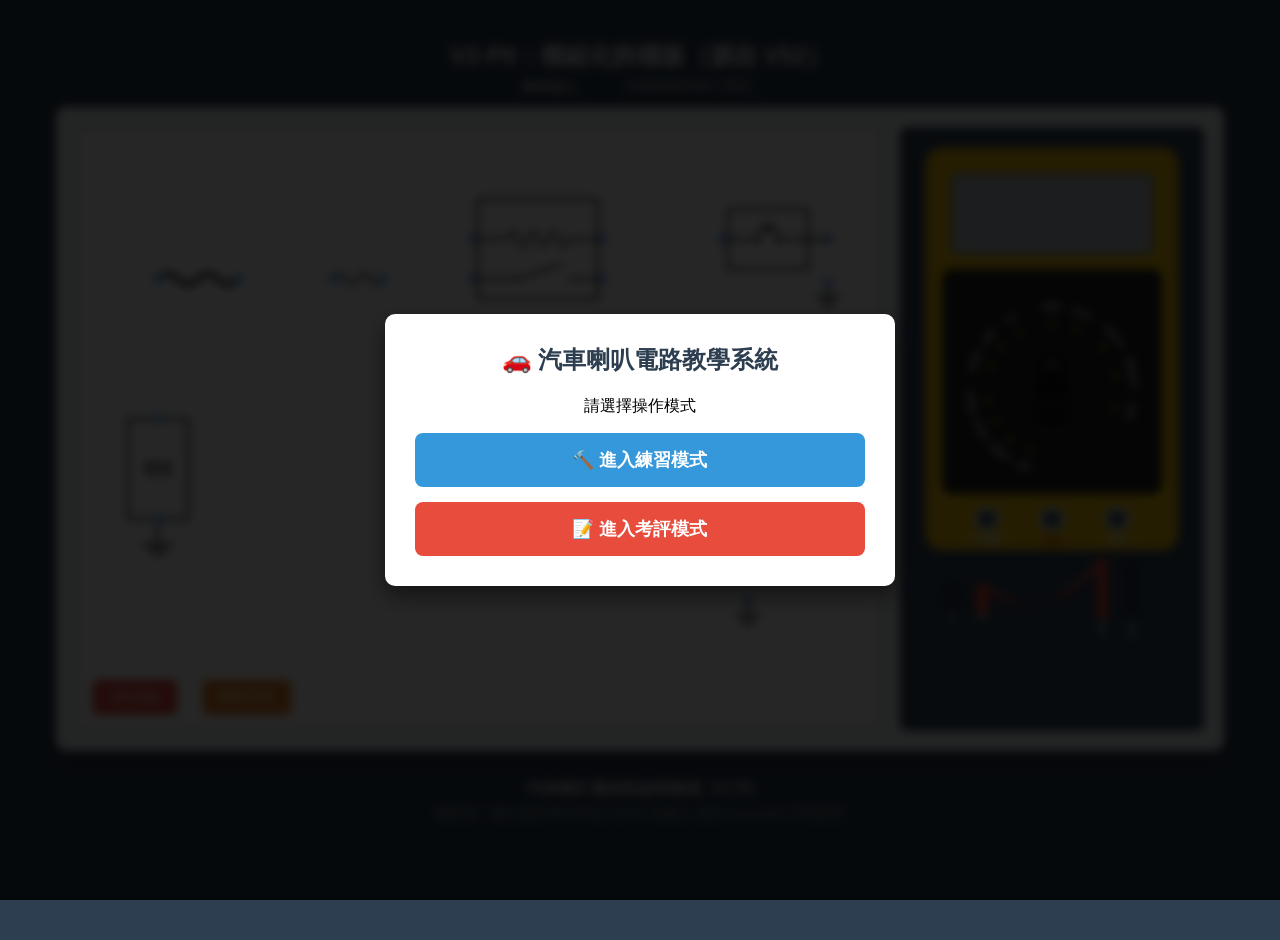
==== units/horn/index.html @ 27969356 "Portal首頁+喇叭單元搬遷+起動配線區重繪 - Root index.html 改為單元入口首頁（喇叭/起動/充電/燈光卡片+教師/驗證連結） - 喇叭學生端搬到 units/horn/（與 un" ====
<!DOCTYPE html>
<html lang="zh-TW">
<head>
    <meta charset="UTF-8">
    <meta name="viewport" content="width=device-width, initial-scale=1">
    <title>汽車喇叭電路配線模擬器_V1版</title>
    <link rel="stylesheet" href="../../css/style.css">
</head>
<body>

    <div id="loginModal" class="modal-overlay">
        <div class="modal-box">
            <h2>🚗 汽車喇叭電路教學系統</h2>
            <div id="stepSelectMode">
                <p>請選擇操作模式</p>
                <div class="mode-selection-btns">
                    <button class="btn-mode btn-practice" onclick="choosePracticeMode()">🔨 進入練習模式</button>
                    <button class="btn-mode btn-exam" onclick="chooseExamMode()">📝 進入考評模式</button>
                </div>
            </div>
            <div id="stepLogin" class="hidden">
                <p>請輸入考生資料</p>
                <form id="loginForm">
                    <div class="form-group"><label>班級</label><input type="text" id="inputClass" required></div>
                    <div class="form-group"><label>姓名</label><input type="text" id="inputName" required></div>
                    <div class="form-group"><label>座號</label><input type="number" id="inputSeat" required></div>
                    <div class="form-group">
                        <label>試卷別</label>
                        <select id="inputPaper">
                            <option value="A">A 卷</option>
                            <option value="B">B 卷</option>
                            <option value="C">C 卷</option>
                            <option value="D">D 卷</option>
                            <option value="E">E 卷</option>
                        </select>
                    </div>
                    <div class="form-group">
                        <label>難度</label>
                        <select id="inputLevel">
                            <option value="basic">基礎（單一故障・有提示）</option>
                            <option value="standard">標準（單一故障）</option>
                            <option value="challenge">挑戰（複合故障・分段維修）</option>
                        </select>
                    </div>
                    <button type="submit" class="btn-primary">開始考評</button>
                    <button type="button" class="btn-back" onclick="backToModeSelect()">返回上一頁</button>
                </form>
            </div>
        </div>
    </div>

    <div id="quizModal" class="modal-overlay hidden">
        <div class="modal-box">
            <h2>📝 提交診斷報告</h2>
            <p id="quizHint">請根據檢測結果，選擇電路的故障原因：</p>
            <div class="radio-group" id="quizSingle">
                <div class="radio-item"><label><input type="radio" name="diagnosis" value="normal"> 電路功能正常</label></div>
                <div class="radio-item"><label><input type="radio" name="diagnosis" value="fuse_link_open"> 易熔絲斷路</label></div>
                <div class="radio-item"><label><input type="radio" name="diagnosis" value="fuse_open"> 保險絲斷路</label></div>
                <div class="radio-item"><label><input type="radio" name="diagnosis" value="relay_coil_open"> 繼電器線圈斷路 (85-86)</label></div>
                <div class="radio-item"><label><input type="radio" name="diagnosis" value="relay_switch_fail"> 繼電器開關接點故障 (30-87)</label></div>
                <div class="radio-item"><label><input type="radio" name="diagnosis" value="btn_open"> 按鈕開關內部斷路</label></div>
                <div class="radio-item"><label><input type="radio" name="diagnosis" value="horn1_open"> 上喇叭內部線圈斷路</label></div>
                <div class="radio-item"><label><input type="radio" name="diagnosis" value="horn2_open"> 下喇叭內部線圈斷路</label></div>
            </div>
            <div id="quizMulti" class="hidden">
                <p><strong>本題為複合故障</strong>：已維修階段由系統自動帶入，請勾選<strong>所有</strong>找出的故障（含已修復）：</p>
                <div class="radio-group" id="quizMultiFaults"></div>
                <p><strong>關鍵量測證據</strong>（至少勾選 2 個支持你診斷的量測點）：</p>
                <div class="radio-group" id="quizEvidence"></div>
            </div>
            <button id="confirmSubmitBtn" class="btn-primary">確認送出</button>
            <button id="cancelSubmitBtn" style="margin-top:10px; background:#95a5a6; border:none; padding:8px; width:100%; border-radius:5px; cursor:pointer; color:white;">取消</button>
        </div>
    </div>

    <div id="repairModal" class="modal-overlay hidden">
        <div class="modal-box">
            <h2>🔧 申請維修</h2>
            <div id="repairStages" style="text-align:left; background:#ecf0f1; padding:10px; border-radius:5px; margin-bottom:12px;"></div>
            <p>選擇更換的零件（選錯會記試誤一次）：</p>
            <div class="radio-group" id="repairList"></div>
            <p id="repairMsg" style="min-height:24px; font-weight:bold;"></p>
            <button id="cancelRepairBtn" style="margin-top:6px; background:#95a5a6; border:none; padding:8px; width:100%; border-radius:5px; cursor:pointer; color:white;">關閉</button>
        </div>
    </div>

    <div id="resultModal" class="modal-overlay hidden">
        <div class="modal-box">
            <h2 id="resultTitle">診斷結果</h2>
            <p id="resultText"></p>
            <div id="resultDetails" style="text-align:left; background:#ecf0f1; padding:10px; border-radius:5px; margin-bottom:20px;"></div>
            <div class="result-actions">
                <button onclick="uploadToGoogle()" class="btn-upload">☁️ 上傳成績</button>
                <button onclick="downloadCSV()" class="btn-download">💾 下載 CSV</button>
                <button onclick="location.reload()" class="btn-restart">🔄 重新開始</button>
            </div>
        </div>
    </div>

    <h2>V2-P0：模組化拆檔版（源自 V52）</h2>
    <div class="status-bar">
        <span id="modeDisplay" class="mode-indicator">等待登入</span>
        <span id="studentDisplay"></span>
        <span id="statusMsg">請連接線路進行測試。</span>
    </div>

    <div class="main-layout">
        <div class="circuit-area">
            <svg id="circuitSvg" width="800" height="500" viewBox="0 0 800 500">
                <g id="wire-layer"></g>
                <defs>
                    <g id="std-ground"><line x1="0" y1="0" x2="0" y2="20" stroke="black" stroke-width="2"/><line x1="-15" y1="20" x2="15" y2="20" style="stroke:#000;stroke-width:2;stroke-linecap:round;"/><line x1="-10" y1="25" x2="10" y2="25" style="stroke:#000;stroke-width:2;stroke-linecap:round;"/><line x1="-5" y1="30" x2="5" y2="30" style="stroke:#000;stroke-width:2;stroke-linecap:round;"/></g>
                    <g id="wifi-icon-template"><path class="wifi-arc arc1" d="M 0 -12 Q 16 0 0 12" stroke-width="4"/><path class="wifi-arc arc2" d="M 10 -24 Q 36 0 10 24" stroke-width="4"/><path class="wifi-arc arc3" d="M 20 -36 Q 56 0 20 36" stroke-width="4"/></g>
                </defs>
                <g id="battery" transform="translate(50, 290)"><rect width="60" height="100" class="component-body"/><text x="30" y="50" class="text-label" dominant-baseline="middle" text-anchor="middle" dy="1">電瓶</text><circle cx="30" cy="0" r="4" class="conn-point" data-id="bat_pos"/><circle cx="30" cy="100" r="4" class="conn-point" data-id="bat_neg"/><use href="#std-ground" x="30" y="105"/></g>
                
                <g id="fusible_link" transform="translate(80, 140)"><path id="path_fusible_link" d="M0,10 Q10,0 20,10 T40,10 T60,10 T80,10" class="fusible-link-wire"/><circle cx="0" cy="10" r="4" class="conn-point" data-id="fuse_link_in"/><circle cx="80" cy="10" r="4" class="conn-point" data-id="fuse_link_out"/></g>
                <g id="fuse" transform="translate(255, 140)"><path id="path_fuse" d="M0,10 Q6.25,0 12.5,10 T25,10 T37.5,10 T50,10" class="component-internal"/><circle cx="0" cy="10" r="4" class="conn-point" data-id="fuse_in"/><circle cx="50" cy="10" r="4" class="conn-point" data-id="fuse_out"/></g>
                
                <g id="relay" transform="translate(400, 70)">
                    <rect width="120" height="100" class="component-body"/>
                    <line id="path_relay_coil_1" x1="-5" y1="40" x2="30" y2="40" class="relay-coil-path"/><path id="path_relay_coil_2" d="M30,40 Q35,25 40,40 Q45,55 50,40 Q55,25 60,40 Q65,55 70,40 Q75,25 80,40 Q85,55 90,40" class="relay-coil-path" fill="none"/><line id="path_relay_coil_3" x1="90" y1="40" x2="125" y2="40" class="relay-coil-path"/>
                    <line id="path_relay_sw_1" x1="-5" y1="80" x2="40" y2="80" class="relay-switch-path"/><line id="path_relay_sw_2" x1="90" y1="80" x2="125" y2="80" class="relay-switch-path"/><line x1="40" y1="80" x2="85" y2="65" class="relay-switch-blade"/><circle cx="40" cy="80" r="2" fill="black"/>
                    <circle cx="-5" cy="40" r="4" class="conn-point" data-id="relay_86"/><circle cx="125" cy="40" r="4" class="conn-point" data-id="relay_85"/><circle cx="-5" cy="80" r="4" class="conn-point" data-id="relay_30"/><circle cx="125" cy="80" r="4" class="conn-point" data-id="relay_87"/>
                </g>
                <g id="button" transform="translate(650, 80)">
                    <rect width="80" height="60" class="component-body" pointer-events="none"/><line x1="-5" y1="30" x2="30" y2="30" class="component-internal" pointer-events="none"/><line x1="50" y1="30" x2="85" y2="30" class="component-internal" pointer-events="none"/><g class="btn-plunger"><line x1="30" y1="20" x2="50" y2="20" stroke="black" stroke-width="3" pointer-events="none"/><line x1="40" y1="20" x2="40" y2="10" stroke="black" stroke-width="2" pointer-events="none"/></g>
                    <circle cx="30" cy="30" r="3" fill="black" pointer-events="none"/><circle cx="50" cy="30" r="3" fill="black" pointer-events="none"/><circle cx="-5" cy="30" r="4" class="conn-point" data-id="btn_in"/><circle cx="100" cy="30" r="4" class="conn-point" data-id="btn_out"/>
                    <line x1="85" y1="30" x2="100" y2="30" stroke="black" stroke-width="2" pointer-events="none"/><circle cx="100" cy="74" r="4" class="conn-point" data-id="btn_chassis"/><line x1="100" y1="78" x2="100" y2="88" stroke="black" stroke-width="2" pointer-events="none"/><line x1="88" y1="88" x2="112" y2="88" stroke="black" stroke-width="2" stroke-linecap="round" pointer-events="none"/><line x1="93" y1="93" x2="107" y2="93" stroke="black" stroke-width="2" stroke-linecap="round" pointer-events="none"/><line x1="97" y1="98" x2="103" y2="98" stroke="black" stroke-width="2" stroke-linecap="round" pointer-events="none"/><rect id="btn-hitbox" x="20" y="10" width="40" height="40" fill="transparent" />
                </g>
                <g id="horn1" transform="translate(650, 190)">
                    <path d="M20,20 L60,0 L60,80 L20,60 L0,60 L0,20 Z" class="component-body"/><path d="M60,20 Q80,40 60,60" fill="none" stroke="black" stroke-width="2"/><circle cx="0" cy="40" r="4" class="conn-point" data-id="horn1_in"/>
                    <line x1="20" y1="60" x2="20" y2="86" stroke="black" stroke-width="2" /><circle cx="20" cy="90" r="4" class="conn-point" data-id="horn1_gnd"/><circle cx="20" cy="112" r="4" class="conn-point" data-id="horn1_chassis"/><line x1="20" y1="116" x2="20" y2="126" stroke="black" stroke-width="2"/><line x1="8" y1="126" x2="32" y2="126" stroke="black" stroke-width="2" stroke-linecap="round"/><line x1="13" y1="131" x2="27" y2="131" stroke="black" stroke-width="2" stroke-linecap="round"/><line x1="17" y1="136" x2="23" y2="136" stroke="black" stroke-width="2" stroke-linecap="round"/><g class="wifi-signal" transform="translate(70, 40)"><use href="#wifi-icon-template"/></g>
                </g>
                <g id="horn2" transform="translate(650, 360)">
                    <path d="M20,20 L60,0 L60,80 L20,60 L0,60 L0,20 Z" class="component-body"/><path d="M60,20 Q80,40 60,60" fill="none" stroke="black" stroke-width="2"/><circle cx="0" cy="40" r="4" class="conn-point" data-id="horn2_in"/>
                    <line x1="20" y1="60" x2="20" y2="86" stroke="black" stroke-width="2" /><circle cx="20" cy="90" r="4" class="conn-point" data-id="horn2_gnd"/><circle cx="20" cy="112" r="4" class="conn-point" data-id="horn2_chassis"/><line x1="20" y1="116" x2="20" y2="126" stroke="black" stroke-width="2"/><line x1="8" y1="126" x2="32" y2="126" stroke="black" stroke-width="2" stroke-linecap="round"/><line x1="13" y1="131" x2="27" y2="131" stroke="black" stroke-width="2" stroke-linecap="round"/><line x1="17" y1="136" x2="23" y2="136" stroke="black" stroke-width="2" stroke-linecap="round"/><g class="wifi-signal" transform="translate(70, 40)"><use href="#wifi-icon-template"/></g>
                </g>
            </svg>
            <button id="clearBtn" class="clear-btn">清除連線</button>
            <button id="deleteWireBtn" class="del-btn" onclick="toggleDeleteMode()">刪除單線</button>
            <div class="controls-container">
                <button id="faultBtn" class="action-btn btn-fault hidden">故障設定</button>
                <button id="toExamBtn" class="action-btn btn-switch hidden" onclick="switchModeToExam()">切換至考評模式</button>
                <button id="submitAnswerBtn" class="action-btn btn-submit hidden">繳交診斷報告</button>
                <button id="repairBtn" class="action-btn btn-repair hidden">申請維修</button>
                <button id="toPracticeBtn" class="action-btn btn-switch hidden" onclick="switchModeToPractice()">切換至練習模式</button>
                <button id="setupGuideBtn" class="action-btn btn-guide hidden" onclick="openSetupGuide()">☁️ 雲端設定教學</button>
                <button id="oemBtn" class="action-btn btn-oem hidden" onclick="OEM.toggle()">📖 線路圖</button>
            </div>
        </div>

        <div class="meter-area">
            <svg id="meterSvg" width="300" height="600" viewBox="0 0 300 600">
                <defs>
                    <g id="plug-red"><rect x="-6" y="-15" width="12" height="30" rx="3" fill="#e74c3c" stroke="#c0392b" stroke-width="1"/><circle cx="0" cy="18" r="3" fill="#bdc3c7"/></g>
                    <g id="plug-black"><rect x="-6" y="-15" width="12" height="30" rx="3" fill="#2c3e50" stroke="#000" stroke-width="1"/><circle cx="0" cy="18" r="3" fill="#bdc3c7"/></g>
                    <g id="probe-handle-red"><rect x="-5" y="-40" width="10" height="60" rx="2" fill="#e74c3c" stroke="#c0392b"/><rect x="-2" y="20" width="4" height="20" fill="#95a5a6"/></g>
                    <g id="probe-handle-black"><rect x="-5" y="-40" width="10" height="60" rx="2" fill="#2c3e50" stroke="#000"/><rect x="-2" y="20" width="4" height="20" fill="#95a5a6"/></g>
                </defs>
                <g id="multimeter" transform="translate(25, 20)">
                    <rect x="0" y="0" width="250" height="400" class="meter-body"/>
                    <rect x="15" y="120" width="220" height="225" rx="10" class="meter-face-plate"/>
                    <rect x="25" y="25" width="200" height="80" rx="5" class="meter-screen"/>
                    <text id="meter-display" x="210" y="85" text-anchor="end" font-size="40" class="meter-text" fill="#2c3e50"></text>
                    <g id="meter-scales" transform="translate(125, 240)"></g>
                    <g id="meter-knob" transform="translate(125, 240)">
                        <path d="M -12 -35 L 12 -35 L 15 35 L -15 35 Z" rx="10" class="meter-knob-body" /><circle cx="0" cy="0" r="18" class="meter-knob-body"/><circle cx="0" cy="-25" r="3" class="meter-knob-indicator"/><line x1="-5" y1="10" x2="5" y2="10" class="meter-knob-grip"/><line x1="-8" y1="15" x2="8" y2="15" class="meter-knob-grip"/><line x1="-10" y1="20" x2="10" y2="20" class="meter-knob-grip"/>
                    </g>
                    <g id="jack-com" transform="translate(60, 370)"><circle cx="0" cy="0" r="12" class="meter-jack"/><circle cx="0" cy="0" r="8" class="meter-jack-inner"/><text x="0" y="25" text-anchor="middle" font-size="12" font-weight="bold" fill="#ecf0f1">COM</text></g>
                    <g id="jack-volts" transform="translate(125, 370)"><circle cx="0" cy="0" r="12" class="meter-jack"/><circle cx="0" cy="0" r="8" class="meter-jack-inner"/><text x="0" y="25" text-anchor="middle" font-size="12" font-weight="bold" fill="#d35400">V/Ω</text></g>
                    <g id="jack-amps" transform="translate(190, 370)"><circle cx="0" cy="0" r="12" class="meter-jack"/><circle cx="0" cy="0" r="8" class="meter-jack-inner"/><text x="0" y="25" text-anchor="middle" font-size="12" font-weight="bold" fill="#ecf0f1">20A</text></g>
                </g>
                <path id="wire-red" d="M 0 0" stroke="#e74c3c" stroke-width="4" fill="none" />
                <path id="wire-black" d="M 0 0" stroke="#2c3e50" stroke-width="4" fill="none" />
                <g id="plug-red-obj" transform="translate(80, 470)" class="probe-plug"><use href="#plug-red"/></g>
                <g id="plug-black-obj" transform="translate(50, 470)" class="probe-plug"><use href="#plug-black"/></g>
                <g id="tip-red-obj" transform="translate(200, 470)" class="probe-tip"><use href="#probe-handle-red"/></g>
                <g id="tip-black-obj" transform="translate(230, 470)" class="probe-tip"><use href="#probe-handle-black"/></g>
            </svg>
        </div>

        <div id="oemFloat" class="hidden">
            <div id="oemHead"><span>📖 原廠線路圖</span><span><button class="oem-tab active" data-tab="diagram" onclick="OEM.tab('diagram')">線路圖</button><button class="oem-tab" data-tab="values" onclick="OEM.tab('values')">正常值</button><button onclick="OEM.zoom(40)">＋</button><button onclick="OEM.zoom(-40)">－</button><button onclick="OEM.minimize()">_</button><button onclick="OEM.toggle(false)">×</button></span></div>
            <div id="oemBody">
                <div id="oemTabDiagram"><img src="./oem-diagram.svg?v=2" alt="喇叭系統原廠線路圖"></div>
                <div id="oemTabValues" class="hidden">
                    <table class="oem-values">
                        <tr><th>量測點</th><th>正常值</th><th>檔位</th></tr>
                        <tr><td>電瓶開路電壓</td><td>12.6V</td><td>DCV 20V</td></tr>
                        <tr><td>保險絲前後端（對搭鐵）</td><td>12V</td><td>DCV 20V</td></tr>
                        <tr><td>繼電器線圈 85-86</td><td>80Ω（斷電量）</td><td>Ω 200</td></tr>
                        <tr><td>繼電器接點 30-87（吸合）</td><td>0.1Ω</td><td>Ω 200</td></tr>
                        <tr><td>上/下喇叭線圈</td><td>4Ω（斷電量）</td><td>Ω 200</td></tr>
                        <tr><td>按鈕開關（按下）</td><td>導通 0.1Ω</td><td>Ω 200</td></tr>
                        <tr><td>主迴路壓降</td><td>＜0.5V</td><td>DCV 20V</td></tr>
                    </table>
                </div>
            </div>
        </div>
        
        <div id="faultPanel">
            <h3>🔩 故障設定 (練習模式)</h3>
            <div class="fgroup"><h4>電源段</h4>
            <label class="fpick"><input type="radio" name="faultpick" value="normal" checked onchange="setFault()">電路正常</label>
            <label class="fpick"><input type="radio" name="faultpick" value="fuse_link_open" onchange="setFault()">易熔絲斷路</label>
            <label class="fpick"><input type="radio" name="faultpick" value="fuse_open" onchange="setFault()">保險絲斷路</label>
            <label class="fpick"><input type="radio" name="faultpick" value="wireA_open" onchange="setFault()">線束A斷（電瓶→保險絲段配線）</label>
            </div>
            <div class="fgroup"><h4>控制段</h4>
            <label class="fpick"><input type="radio" name="faultpick" value="relay_coil_open" onchange="setFault()">繼電器線圈斷路</label>
            <label class="fpick"><input type="radio" name="faultpick" value="relay_switch_fail" onchange="setFault()">繼電器接點故障</label>
            <label class="fpick"><input type="radio" name="faultpick" value="btn_open" onchange="setFault()">按鈕開關斷路</label>
            </div>
            <div class="fgroup"><h4>負載段</h4>
            <label class="fpick"><input type="radio" name="faultpick" value="horn1_open" onchange="setFault()">上喇叭斷路</label>
            <label class="fpick"><input type="radio" name="faultpick" value="horn2_open" onchange="setFault()">下喇叭斷路</label>
            <label class="fpick"><input type="radio" name="faultpick" value="wireB_open" onchange="setFault()">線束B斷（繼電器→按鈕段配線）</label>
            <label class="fpick"><input type="radio" name="faultpick" value="wireC_open" onchange="setFault()">線束C斷（下喇叭→搭鐵配線）</label>
            </div>
            <button id="faultClearBtn" onclick="clearFault()">清除故障</button>
        </div>
    </div>

    <div class="footer">
        <div class="version">汽車喇叭電路配線模擬器_V2 P0</div>
        <div>開發者：國立臺東專科學校汽車科 林慶泓 老師 & Gemini 共同創作</div>
    </div>

    <script src="../../shared/js/config.js"></script>
    <script src="./exam_bank.js"></script>
    <script src="../../shared/js/logger.js"></script>
    <script src="../../shared/js/oem.js"></script>
    <script src="../../shared/js/assessment.js"></script>
    <script src="../../shared/js/app.js"></script>
</body>
</html>
---- css/style.css ----
/* V2-P0: extracted from V52 single-file, no visual changes */

/* V2.1 線束斷點視覺＋分組 radio 故障面板 */
.break-gap { fill: #ffffff; stroke: #c0392b; stroke-width: 1; stroke-dasharray: 2,2; }
.break-stub { stroke: #b87333; stroke-width: 3; stroke-linecap: round; }
.break-x { font-size: 12px; fill: #c0392b; font-weight: bold; }
.break-x-sm { font-size: 10px; }
.break-x-badge { font-size: 11px; }
#faultPanel .fgroup { margin-top: 10px; }
#faultPanel .fgroup h4 { margin: 8px 0 4px; font-size: 14px; color: #f1c40f; border-bottom: 1px solid #566573; padding-bottom: 2px; }
#faultPanel .fpick { display: block; font-size: 14px; padding: 6px 4px; margin: 0; cursor: pointer; border-radius: 4px; }
#faultPanel .fpick:hover { background: #34495e; }
#faultPanel .fpick input { margin-right: 6px; width: 16px; height: 16px; vertical-align: middle; }
#faultClearBtn { width: 100%; margin-top: 12px; padding: 8px; border: none; border-radius: 5px; background: #95a5a6; color: #fff; font-family: "Microsoft JhengHei"; font-size: 14px; cursor: pointer; }
#faultClearBtn:hover { background: #7f8c8d; }

        body { 
            font-family: "Microsoft JhengHei", sans-serif; 
            background-color: #2c3e50; 
            margin: 0; padding: 20px; 
            display: flex; flex-direction: column; align-items: center; 
            min-height: 100vh; /* 改為 min-height 確保內容多時能延伸 */
            user-select: none;
        }
        h2 { color: #ecf0f1; margin-bottom: 5px; }
        .status-bar { color: #bdc3c7; font-size: 14px; margin-bottom: 10px; height: 20px; display: flex; gap: 20px;}
        .student-info { color: #f1c40f; font-weight: bold; }
        .mode-indicator { font-weight: bold; padding: 2px 8px; border-radius: 4px; }
        .mode-practice { background: #3498db; color: white; }
        .mode-exam { background: #e74c3c; color: white; }
        
        .main-layout { display: flex; gap: 20px; background-color: #ecf0f1; padding: 20px; border-radius: 10px; box-shadow: 0 10px 20px rgba(0,0,0,0.3); position: relative; }
        .circuit-area { position: relative; background-color: white; border: 2px solid #bdc3c7; border-radius: 8px; }
        .meter-area { position: relative; width: 300px; height: 600px; background-color: #34495e; border-radius: 8px; border: 2px solid #2c3e50; }
        svg { overflow: visible; }
        
        /* Footer V52 新增樣式 */
        .footer {
            margin-top: 25px;
            text-align: center;
            color: #95a5a6;
            font-size: 14px;
            line-height: 1.6;
            width: 100%;
            padding-bottom: 20px;
        }
        .footer .version {
            font-weight: bold;
            color: #bdc3c7;
            font-size: 16px;
        }

        /* Modal Styles */
        .modal-overlay { position: fixed; top: 0; left: 0; width: 100%; height: 100%; background: rgba(0, 0, 0, 0.85); display: flex; justify-content: center; align-items: center; z-index: 1000; backdrop-filter: blur(5px); }
        .modal-box { background: white; padding: 30px; border-radius: 10px; width: 450px; text-align: center; box-shadow: 0 10px 25px rgba(0,0,0,0.5); }
        .modal-box h2 { color: #2c3e50; margin-top: 0; margin-bottom: 20px; }
        
        .mode-selection-btns { display: flex; flex-direction: column; gap: 15px; }
        .btn-mode { padding: 15px; font-size: 18px; border-radius: 8px; border: none; cursor: pointer; font-weight: bold; color: white; transition: transform 0.1s; }
        .btn-mode:active { transform: scale(0.98); }
        .btn-practice { background-color: #3498db; }
        .btn-practice:hover { background-color: #2980b9; }
        .btn-exam { background-color: #e74c3c; }
        .btn-exam:hover { background-color: #c0392b; }

        .form-group { margin-bottom: 15px; text-align: left; }
        .form-group label { display: block; margin-bottom: 5px; font-weight: bold; color: #34495e; }
        .form-group input, .form-group select { width: 100%; padding: 10px; border: 1px solid #bdc3c7; border-radius: 5px; font-size: 16px; box-sizing: border-box; }
        .btn-primary { background-color: #27ae60; color: white; border: none; padding: 12px 24px; font-size: 16px; border-radius: 5px; cursor: pointer; width: 100%; transition: background 0.2s; }
        .btn-primary:hover { background-color: #219150; }
        .btn-back { background: transparent; border: none; color: #7f8c8d; cursor: pointer; margin-top: 10px; text-decoration: underline; }

        .radio-group { text-align: left; margin: 20px 0; max-height: 300px; overflow-y: auto; }
        .radio-item { margin-bottom: 10px; padding: 10px; border: 1px solid #ecf0f1; border-radius: 5px; cursor: pointer; transition: background 0.2s; }
        .radio-item:hover { background-color: #f7f9f9; }
        .radio-item label { cursor: pointer; width: 100%; display: block; }
        .result-success { color: #27ae60; font-size: 24px; font-weight: bold; }
        .result-fail { color: #c0392b; font-size: 24px; font-weight: bold; }
        
        .controls-container { position: absolute; bottom: 15px; right: 15px; display: flex; gap: 10px; z-index: 100; }
        .action-btn { padding: 10px 16px; color: white; border: none; border-radius: 5px; font-family: "Microsoft JhengHei"; font-size: 14px; cursor: pointer; box-shadow: 0 2px 5px rgba(0,0,0,0.2); transition: background-color 0.2s; }
        .btn-fault { background-color: #3498db; } .btn-fault:hover { background-color: #2980b9; }
        .btn-submit { background-color: #27ae60; } .btn-submit:hover { background-color: #219150; }
        .btn-switch { background-color: #8e44ad; } .btn-switch:hover { background-color: #732d91; }
        .btn-guide { background-color: #e67e22; } .btn-guide:hover { background-color: #d35400; }
        
        .clear-btn { position: absolute; bottom: 15px; left: 15px; padding: 8px 16px; background-color: #e74c3c; color: white; border: none; border-radius: 5px; cursor: pointer; box-shadow: 0 2px 5px rgba(0,0,0,0.2); z-index: 100; }
        .del-btn { position: absolute; bottom: 15px; left: 125px; padding: 8px 16px; background-color: #e67e22; color: white; border: none; border-radius: 5px; cursor: pointer; box-shadow: 0 2px 5px rgba(0,0,0,0.2); z-index: 100; font-family: "Microsoft JhengHei"; font-size: 14px; }
        .del-btn:hover { background-color: #d35400; }
        .del-btn.active-del { background-color: #c0392b; }
        #circuitSvg.delete-mode .wire { cursor: pointer; }
        #circuitSvg.delete-mode .wire:hover { stroke: #e74c3c; stroke-width: 5; }
        #circuitSvg.delete-mode .conn-point { cursor: not-allowed; }
        /* P1 觸控：SVG 內拖曳不觸發捲動/縮放手勢 */
        #circuitSvg, #meterSvg { touch-action: none; }
        /* 起動單元：控制列＋電磁開關刀片＋小齒輪 */
        .control-bar { display: flex; align-items: center; justify-content: center; flex-wrap: wrap; gap: 6px; background: #ecf0f1; border-radius: 8px; padding: 8px 14px; margin-bottom: 10px; font-size: 14px; color: #2c3e50; }
        .ctl-btn { padding: 6px 12px; border: 1px solid #7f8c8d; border-radius: 5px; background: #fff; cursor: pointer; font-family: "Microsoft JhengHei"; font-size: 14px; }
        .ctl-btn:hover { background: #d5dbdb; }
        .ctl-btn.active { background: #1a5276; color: #fff; border-color: #1a5276; font-weight: bold; }
        #igStBtn.active { background: #c0392b; border-color: #c0392b; }
        .sol-box { fill: #d9ead3; stroke: #000; stroke-width: 2; }
        .mot-box { fill: #cfe2f3; stroke: #000; stroke-width: 2; }
        .sol-blade { stroke: #000; stroke-width: 2; transition: all 0.15s; transform-box: fill-box; transform-origin: 0% 100%; }
        .sol-on .sol-blade { transform: rotate(25deg); stroke: #28a745; }
        .sol-blade.flowing { stroke: #ff5722; stroke-width: 3; }
        /* 馬達運轉振動 */
        @keyframes motVibe { 0%,100% { transform: translate(0,0); } 25% { transform: translate(1.5px,-1px); } 50% { transform: translate(-1.5px,1px); } 75% { transform: translate(1px,1.5px); } }
        .mot-vibe { animation: motVibe 0.16s linear infinite; transform-box: fill-box; transform-origin: center; }
        /* 故障面板關閉鈕 */
        .fp-close { float: right; background: none; border: none; color: #fff; font-size: 16px; cursor: pointer; line-height: 1; }
        /* P1 OEM 浮動線路圖 */
        .btn-oem { background-color: #1a5276; } .btn-oem:hover { background-color: #154360; }
        .btn-repair { background-color: #d35400; } .btn-repair:hover { background-color: #a04000; }
        .repair-item { margin-bottom: 8px; }
        #oemFloat { position: absolute; top: 20px; right: 20px; width: 380px; background: #fff; border: 2px solid #1a5276; border-radius: 8px; box-shadow: 0 5px 15px rgba(0,0,0,0.4); z-index: 150; }
        #oemHead { display: flex; justify-content: space-between; align-items: center; background: #1a5276; color: #fff; font-weight: bold; font-size: 14px; padding: 6px 10px; border-radius: 6px 6px 0 0; cursor: move; user-select: none; }
        #oemHead button { margin-left: 4px; border: none; border-radius: 4px; background: #2e86c1; color: #fff; font-size: 12px; padding: 2px 7px; cursor: pointer; }
        #oemHead button:hover { background: #1a5276; }
        #oemHead .oem-tab.active { background: #f1c40f; color: #1a5276; }
        #oemBody { padding: 8px; background: #fff; border-radius: 0 0 6px 6px; }
        #oemTabDiagram img { width: 100%; display: block; }
        table.oem-values { width: 100%; border-collapse: collapse; font-size: 13px; }
        table.oem-values th, table.oem-values td { border: 1px solid #bdc3c7; padding: 5px 7px; text-align: left; }
        table.oem-values th { background: #1a5276; color: #fff; }
        
        /* 故障面板 (左側) */
        #faultPanel { position: absolute; top: 20px; left: -250px; width: 230px; background: #2c3e50; color: white; padding: 15px; border-radius: 8px; box-shadow: 0 5px 15px rgba(0, 0, 0, 0.4); transition: left 0.3s; z-index: 200; max-height: 80vh; overflow-y: auto; display: none; }
        #faultPanel.visible { left: 20px; display: block; }
        #faultPanel h3 { margin-top: 0; font-size: 16px; color: #f1c40f; }
        #faultPanel label { display: block; margin-top: 10px; font-size: 14px; }
        #faultPanel select { width: 100%; padding: 5px; margin-top: 3px; border-radius: 4px; }
        
        .result-actions { display: flex; gap: 10px; margin-top: 20px; }
        .btn-upload { background-color: #8e44ad; color: white; flex: 1; border: none; padding: 10px; border-radius: 5px; cursor: pointer; }
        .btn-download { background-color: #2c3e50; color: white; flex: 1; border: none; padding: 10px; border-radius: 5px; cursor: pointer; }
        .btn-restart { background-color: #95a5a6; color: white; flex: 1; border: none; padding: 10px; border-radius: 5px; cursor: pointer; }

        .hidden { display: none !important; }

        /* SVG & Meter Styles */
        .component-body { fill: #fff; stroke: #000; stroke-width: 2; }
        .component-internal { fill: none; stroke: #000; stroke-width: 2; pointer-events: none; transition: stroke 0.3s; }
        .fusible-link-wire { fill: none; stroke: #000; stroke-width: 4; pointer-events: none; transition: stroke 0.3s; }
        .relay-coil-path { fill: none; stroke: #000; stroke-width: 2; transition: stroke 0.2s; }
        .relay-switch-path { fill: none; stroke: #000; stroke-width: 2; transition: stroke 0.2s; }
        .relay-switch-blade { stroke: #000; stroke-width: 2; transition: all 0.1s; transform-origin: 40px 80px; }
        .relay-active .relay-coil-path { stroke: #007bff; stroke-width: 3; }
        .relay-active .relay-switch-blade { transform: rotate(15deg); stroke: #28a745; }
        @keyframes flow { to { stroke-dashoffset: -20; } }
        .wire { fill: none; stroke: #d32f2f; stroke-width: 3; stroke-linecap: round; stroke-linejoin: round; pointer-events: stroke; transition: stroke 0.3s; }
        .wire.flowing { stroke: #ff5722; stroke-dasharray: 10, 5; animation: flow 0.5s linear infinite; stroke-width: 4; }
        .component-internal.flowing, .fusible-link-wire.flowing, .relay-switch-path.flowing, .relay-coil-path.flowing { stroke: #ff5722; stroke-width: 3; stroke-dasharray: 8, 4; animation: flow 0.5s linear infinite; }
        .relay-coil-path.flowing { stroke: #ff5722; stroke-dasharray: none; animation: none; }
        .wire-preview { fill: none; stroke: #ff9800; stroke-width: 2; stroke-dasharray: 5,5; pointer-events: none; }
        .wifi-signal { display: none; } .honking .wifi-signal { display: block; }
        .wifi-arc { fill: none; stroke: #ff9800; stroke-width: 3; stroke-linecap: round; opacity: 0.2; }
        .honking .wifi-arc { animation: wifi-blink 0.6s infinite ease-in-out; }
        .honking .arc1 { animation-delay: 0s; } .honking .arc2 { animation-delay: 0.15s; } .honking .arc3 { animation-delay: 0.3s; }
        @keyframes wifi-blink { 0% {opacity:0.2; stroke-width:3;} 50% {opacity:1; stroke-width:4; stroke:#ff5722;} 100% {opacity:0.2; stroke-width:3;} }
        .conn-point { fill: #fff; stroke: #007bff; stroke-width: 2; cursor: pointer; transition: all 0.1s; }
        .conn-point:hover { fill: #007bff; r: 7; }
        .conn-point.active { fill: #28a745; stroke: #28a745; r: 7; }
        .conn-point.probing { fill: #e74c3c !important; stroke: #c0392b !important; r: 8; }
        .btn-pressed .btn-plunger { transform: translateY(5px); transition: transform 0.1s; }
        #btn-hitbox { cursor: pointer; }
        .meter-body { fill: #f1c40f; stroke: #f39c12; stroke-width: 3; rx: 15; } .meter-face-plate { fill: #222; } .meter-screen { fill: #bdc3c7; stroke: #7f8c8d; stroke-width: 2; } .meter-text { font-family: 'Courier New', monospace; font-weight: bold; fill: #2c3e50; } .scale-tick { fill: #f1c40f; } .scale-label { font-size: 10px; fill: #ecf0f1; text-anchor: middle; font-weight: bold; cursor: pointer; transition: fill 0.2s; } .scale-label:hover { fill: #f39c12; } .scale-group { cursor: pointer; } .meter-knob-body { fill: #111; stroke: #333; stroke-width: 1; } .meter-knob-indicator { fill: #ecf0f1; } .meter-knob-grip { fill: none; stroke: #333; stroke-width: 2; } .meter-jack { fill: #ecf0f1; stroke: #95a5a6; stroke-width: 2; } .meter-jack-inner { fill: #34495e; } .probe-wire { fill: none; stroke-width: 4; stroke-linecap: round; pointer-events: none; } .probe-plug { cursor: grab; transition: transform 0.1s; } .probe-plug:active { cursor: grabbing; } .probe-tip { cursor: grab; transition: transform 0.1s linear; transform-origin: 0 0; } .probe-tip:active { cursor: grabbing; }
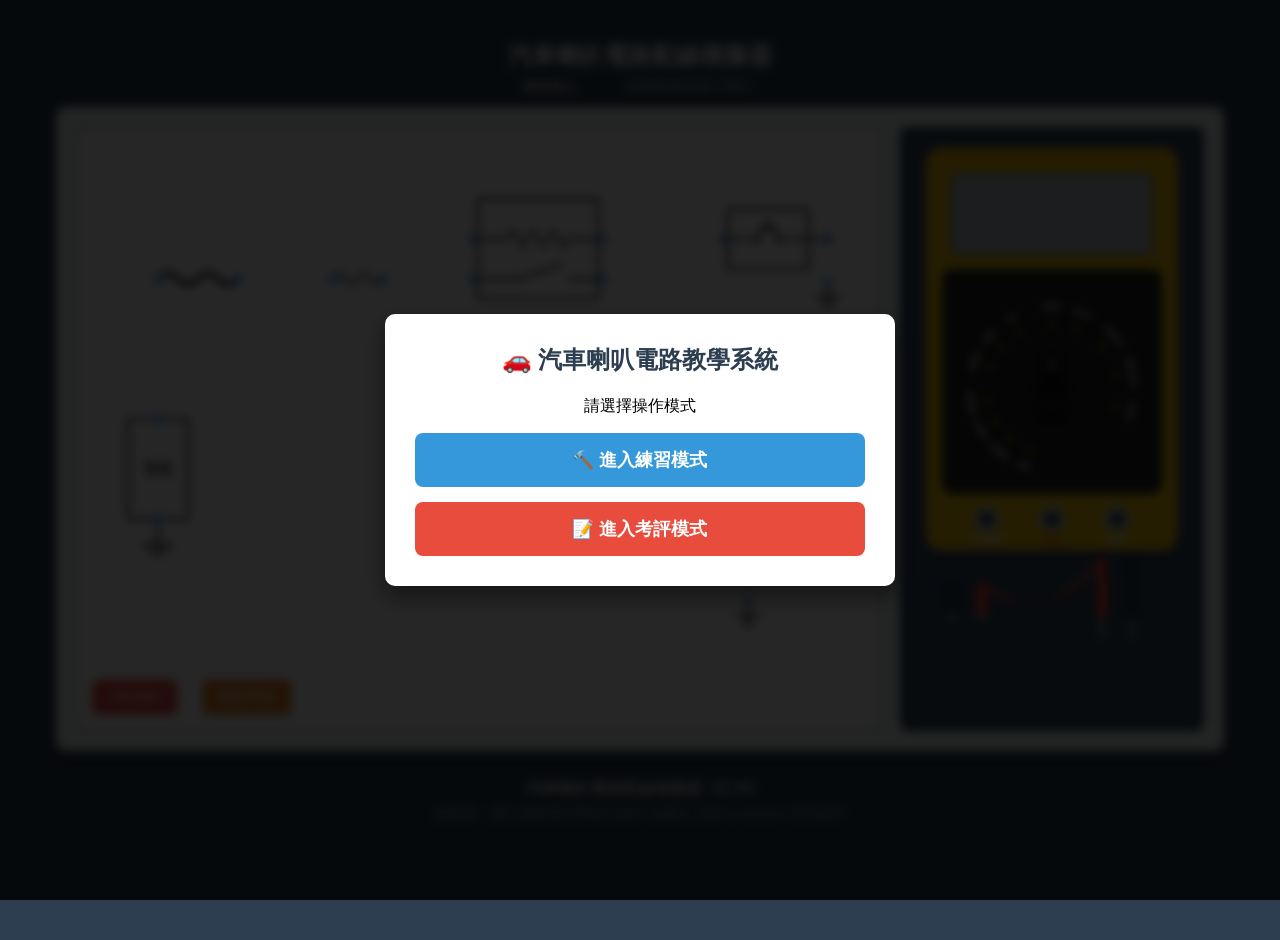
==== commit c012a1e3: "單元標題正名：喇叭/起動配線模擬器" ====
--- a/units/horn/index.html
+++ b/units/horn/index.html
@@ -98,7 +98,7 @@
         </div>
     </div>
 
-    <h2>V2-P0：模組化拆檔版（源自 V52）</h2>
+    <h2>汽車喇叭電路配線模擬器</h2>
     <div class="status-bar">
         <span id="modeDisplay" class="mode-indicator">等待登入</span>
         <span id="studentDisplay"></span>
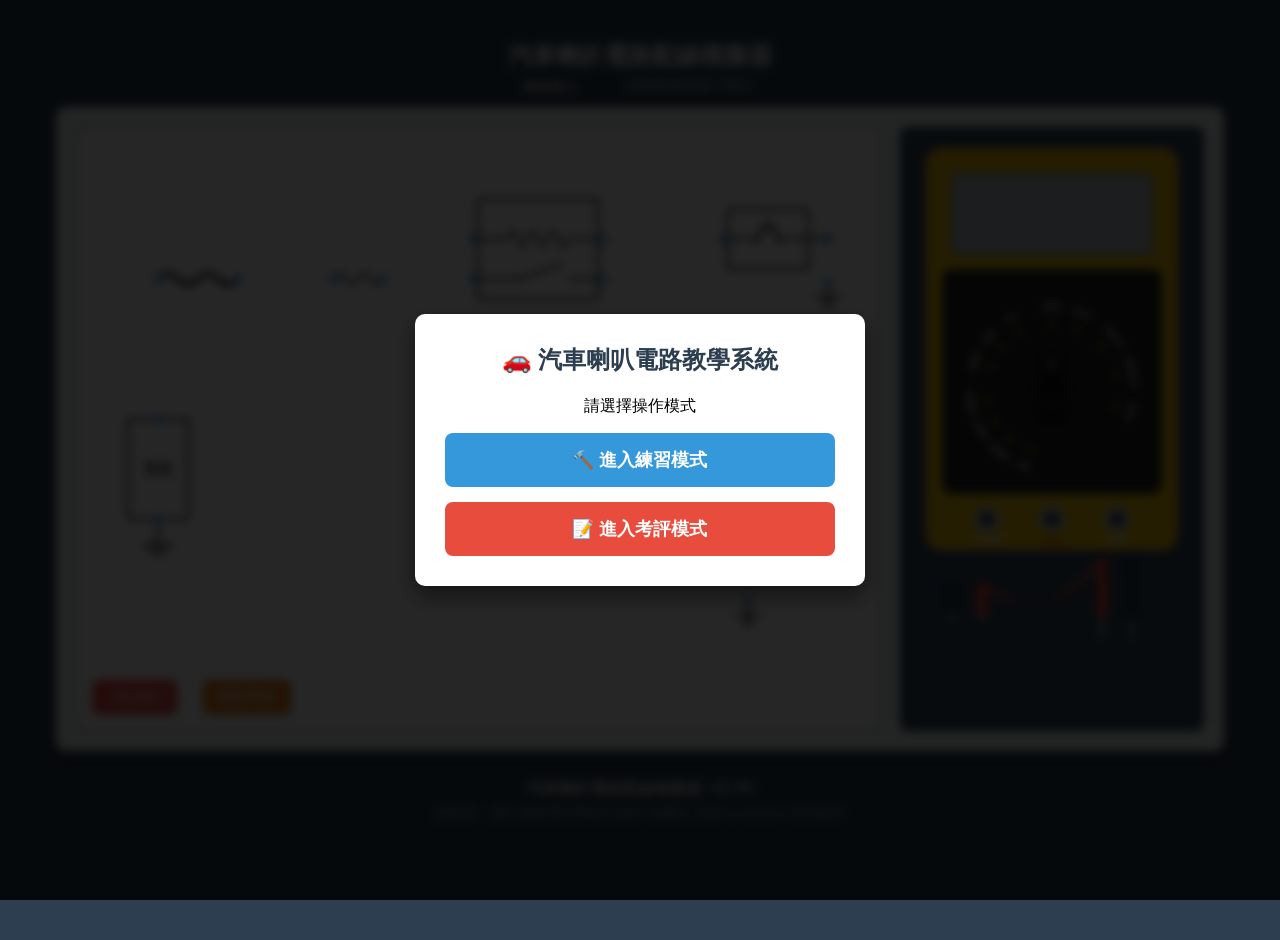
==== commit 4b46f298: "考評及格門檻、學生代碼名單與簽章成績檔匯入" ====
--- a/units/horn/index.html
+++ b/units/horn/index.html
@@ -19,11 +19,10 @@
                 </div>
             </div>
             <div id="stepLogin" class="hidden">
-                <p>請輸入考生資料</p>
+                <p>請輸入班級代號與座號（不收集姓名）</p>
                 <form id="loginForm">
-                    <div class="form-group"><label>班級</label><input type="text" id="inputClass" required></div>
-                    <div class="form-group"><label>姓名</label><input type="text" id="inputName" required></div>
-                    <div class="form-group"><label>座號</label><input type="number" id="inputSeat" required></div>
+                    <div class="form-group"><label>班級代號</label><input type="text" id="inputClass" maxlength="30" autocomplete="off" required></div>
+                    <div class="form-group"><label>座號</label><input type="number" id="inputSeat" min="1" max="999" step="1" required></div>
                     <div class="form-group">
                         <label>試卷別</label>
                         <select id="inputPaper">
@@ -91,8 +90,8 @@
             <p id="resultText"></p>
             <div id="resultDetails" style="text-align:left; background:#ecf0f1; padding:10px; border-radius:5px; margin-bottom:20px;"></div>
             <div class="result-actions">
-                <button onclick="uploadToGoogle()" class="btn-upload">☁️ 上傳成績</button>
-                <button onclick="downloadCSV()" class="btn-download">💾 下載 CSV</button>
+                <button onclick="exportSubmission()" class="btn-upload">📦 匯出提交檔</button>
+                <button onclick="downloadCSV()" class="btn-download">💾 下載成績檔（交給老師）</button>
                 <button onclick="location.reload()" class="btn-restart">🔄 重新開始</button>
             </div>
         </div>
@@ -182,13 +181,14 @@
         </div>
 
         <div id="oemFloat" class="hidden">
-            <div id="oemHead"><span>📖 原廠線路圖</span><span><button class="oem-tab active" data-tab="diagram" onclick="OEM.tab('diagram')">線路圖</button><button class="oem-tab" data-tab="values" onclick="OEM.tab('values')">正常值</button><button onclick="OEM.zoom(40)">＋</button><button onclick="OEM.zoom(-40)">－</button><button onclick="OEM.minimize()">_</button><button onclick="OEM.toggle(false)">×</button></span></div>
+            <div id="oemHead"><span>📖 查修參考</span><span><button class="oem-tab active" data-tab="diagram" onclick="OEM.tab('diagram')">線路圖</button><button class="oem-tab" data-tab="values" onclick="OEM.tab('values')">正常值</button><button onclick="OEM.zoom(40)">＋</button><button onclick="OEM.zoom(-40)">－</button><button onclick="OEM.minimize()">_</button><button onclick="OEM.toggle(false)">×</button></span></div>
             <div id="oemBody">
                 <div id="oemTabDiagram"><img src="./oem-diagram.svg?v=2" alt="喇叭系統原廠線路圖"></div>
                 <div id="oemTabValues" class="hidden">
+                    <p>本表為教學模型參考值，實車依車型維修手冊判斷。量電阻前須斷電並隔離元件。</p>
                     <table class="oem-values">
                         <tr><th>量測點</th><th>正常值</th><th>檔位</th></tr>
-                        <tr><td>電瓶開路電壓</td><td>12.6V</td><td>DCV 20V</td></tr>
+                        <tr><td>電瓶開路電壓</td><td>12V</td><td>DCV 20V</td></tr>
                         <tr><td>保險絲前後端（對搭鐵）</td><td>12V</td><td>DCV 20V</td></tr>
                         <tr><td>繼電器線圈 85-86</td><td>80Ω（斷電量）</td><td>Ω 200</td></tr>
                         <tr><td>繼電器接點 30-87（吸合）</td><td>0.1Ω</td><td>Ω 200</td></tr>
@@ -231,6 +231,7 @@
     <script src="../../shared/js/config.js"></script>
     <script src="./exam_bank.js"></script>
     <script src="../../shared/js/logger.js"></script>
+    <script src="../../shared/js/submission.js"></script>
     <script src="../../shared/js/oem.js"></script>
     <script src="../../shared/js/assessment.js"></script>
     <script src="../../shared/js/app.js"></script>
--- a/css/style.css
+++ b/css/style.css
@@ -14,11 +14,11 @@
 #faultClearBtn { width: 100%; margin-top: 12px; padding: 8px; border: none; border-radius: 5px; background: #95a5a6; color: #fff; font-family: "Microsoft JhengHei"; font-size: 14px; cursor: pointer; }
 #faultClearBtn:hover { background: #7f8c8d; }
 
-        body { 
-            font-family: "Microsoft JhengHei", sans-serif; 
-            background-color: #2c3e50; 
-            margin: 0; padding: 20px; 
-            display: flex; flex-direction: column; align-items: center; 
+        body {
+            font-family: "Microsoft JhengHei", sans-serif;
+            background-color: #2c3e50;
+            margin: 0; padding: 20px;
+            display: flex; flex-direction: column; align-items: center;
             min-height: 100vh; /* 改為 min-height 確保內容多時能延伸 */
             user-select: none;
         }
@@ -28,12 +28,12 @@
         .mode-indicator { font-weight: bold; padding: 2px 8px; border-radius: 4px; }
         .mode-practice { background: #3498db; color: white; }
         .mode-exam { background: #e74c3c; color: white; }
-        
+
         .main-layout { display: flex; gap: 20px; background-color: #ecf0f1; padding: 20px; border-radius: 10px; box-shadow: 0 10px 20px rgba(0,0,0,0.3); position: relative; }
         .circuit-area { position: relative; background-color: white; border: 2px solid #bdc3c7; border-radius: 8px; }
         .meter-area { position: relative; width: 300px; height: 600px; background-color: #34495e; border-radius: 8px; border: 2px solid #2c3e50; }
         svg { overflow: visible; }
-        
+
         /* Footer V52 新增樣式 */
         .footer {
             margin-top: 25px;
@@ -52,9 +52,9 @@
 
         /* Modal Styles */
         .modal-overlay { position: fixed; top: 0; left: 0; width: 100%; height: 100%; background: rgba(0, 0, 0, 0.85); display: flex; justify-content: center; align-items: center; z-index: 1000; backdrop-filter: blur(5px); }
-        .modal-box { background: white; padding: 30px; border-radius: 10px; width: 450px; text-align: center; box-shadow: 0 10px 25px rgba(0,0,0,0.5); }
+        .modal-box { background: white; padding: 30px; border-radius: 10px; width: 450px; text-align: center; box-shadow: 0 10px 25px rgba(0,0,0,0.5); box-sizing: border-box; max-width: calc(100vw - 24px); max-height: calc(100vh - 24px); max-height: calc(100dvh - 24px); overflow-y: auto; }
         .modal-box h2 { color: #2c3e50; margin-top: 0; margin-bottom: 20px; }
-        
+
         .mode-selection-btns { display: flex; flex-direction: column; gap: 15px; }
         .btn-mode { padding: 15px; font-size: 18px; border-radius: 8px; border: none; cursor: pointer; font-weight: bold; color: white; transition: transform 0.1s; }
         .btn-mode:active { transform: scale(0.98); }
@@ -71,19 +71,23 @@
         .btn-back { background: transparent; border: none; color: #7f8c8d; cursor: pointer; margin-top: 10px; text-decoration: underline; }
 
         .radio-group { text-align: left; margin: 20px 0; max-height: 300px; overflow-y: auto; }
+        /* 複合題同時有故障與證據兩個清單：依螢幕高度縮小，讓「確認送出」不必捲動也看得到 */
+        #quizMulti .radio-group { margin: 10px 0; max-height: min(300px, 26vh); }
         .radio-item { margin-bottom: 10px; padding: 10px; border: 1px solid #ecf0f1; border-radius: 5px; cursor: pointer; transition: background 0.2s; }
         .radio-item:hover { background-color: #f7f9f9; }
         .radio-item label { cursor: pointer; width: 100%; display: block; }
         .result-success { color: #27ae60; font-size: 24px; font-weight: bold; }
         .result-fail { color: #c0392b; font-size: 24px; font-weight: bold; }
-        
+
         .controls-container { position: absolute; bottom: 15px; right: 15px; display: flex; gap: 10px; z-index: 100; }
         .action-btn { padding: 10px 16px; color: white; border: none; border-radius: 5px; font-family: "Microsoft JhengHei"; font-size: 14px; cursor: pointer; box-shadow: 0 2px 5px rgba(0,0,0,0.2); transition: background-color 0.2s; }
         .btn-fault { background-color: #3498db; } .btn-fault:hover { background-color: #2980b9; }
         .btn-submit { background-color: #27ae60; } .btn-submit:hover { background-color: #219150; }
         .btn-switch { background-color: #8e44ad; } .btn-switch:hover { background-color: #732d91; }
         .btn-guide { background-color: #e67e22; } .btn-guide:hover { background-color: #d35400; }
-        
+
+        .start-controls { position: static; margin: 15px; flex-wrap: wrap; }
+        .start-controls .clear-btn, .start-controls .del-btn { position: static; }
         .clear-btn { position: absolute; bottom: 15px; left: 15px; padding: 8px 16px; background-color: #e74c3c; color: white; border: none; border-radius: 5px; cursor: pointer; box-shadow: 0 2px 5px rgba(0,0,0,0.2); z-index: 100; }
         .del-btn { position: absolute; bottom: 15px; left: 125px; padding: 8px 16px; background-color: #e67e22; color: white; border: none; border-radius: 5px; cursor: pointer; box-shadow: 0 2px 5px rgba(0,0,0,0.2); z-index: 100; font-family: "Microsoft JhengHei"; font-size: 14px; }
         .del-btn:hover { background-color: #d35400; }
@@ -123,14 +127,14 @@
         table.oem-values { width: 100%; border-collapse: collapse; font-size: 13px; }
         table.oem-values th, table.oem-values td { border: 1px solid #bdc3c7; padding: 5px 7px; text-align: left; }
         table.oem-values th { background: #1a5276; color: #fff; }
-        
+
         /* 故障面板 (左側) */
         #faultPanel { position: absolute; top: 20px; left: -250px; width: 230px; background: #2c3e50; color: white; padding: 15px; border-radius: 8px; box-shadow: 0 5px 15px rgba(0, 0, 0, 0.4); transition: left 0.3s; z-index: 200; max-height: 80vh; overflow-y: auto; display: none; }
         #faultPanel.visible { left: 20px; display: block; }
         #faultPanel h3 { margin-top: 0; font-size: 16px; color: #f1c40f; }
         #faultPanel label { display: block; margin-top: 10px; font-size: 14px; }
         #faultPanel select { width: 100%; padding: 5px; margin-top: 3px; border-radius: 4px; }
-        
+
         .result-actions { display: flex; gap: 10px; margin-top: 20px; }
         .btn-upload { background-color: #8e44ad; color: white; flex: 1; border: none; padding: 10px; border-radius: 5px; cursor: pointer; }
         .btn-download { background-color: #2c3e50; color: white; flex: 1; border: none; padding: 10px; border-radius: 5px; cursor: pointer; }
@@ -147,10 +151,11 @@
         .relay-switch-blade { stroke: #000; stroke-width: 2; transition: all 0.1s; transform-origin: 40px 80px; }
         .relay-active .relay-coil-path { stroke: #007bff; stroke-width: 3; }
         .relay-active .relay-switch-blade { transform: rotate(15deg); stroke: #28a745; }
-        @keyframes flow { to { stroke-dashoffset: -20; } }
+        @keyframes wireFlow { to { stroke-dashoffset: -15; } }
+        @keyframes componentFlow { to { stroke-dashoffset: -12; } }
         .wire { fill: none; stroke: #d32f2f; stroke-width: 3; stroke-linecap: round; stroke-linejoin: round; pointer-events: stroke; transition: stroke 0.3s; }
-        .wire.flowing { stroke: #ff5722; stroke-dasharray: 10, 5; animation: flow 0.5s linear infinite; stroke-width: 4; }
-        .component-internal.flowing, .fusible-link-wire.flowing, .relay-switch-path.flowing, .relay-coil-path.flowing { stroke: #ff5722; stroke-width: 3; stroke-dasharray: 8, 4; animation: flow 0.5s linear infinite; }
+        .wire.flowing { stroke: #ff5722; stroke-dasharray: 10, 5; animation: wireFlow 0.5s linear infinite; stroke-width: 4; }
+        .component-internal.flowing, .fusible-link-wire.flowing, .relay-switch-path.flowing, .relay-coil-path.flowing { stroke: #ff5722; stroke-width: 3; stroke-dasharray: 8, 4; animation: componentFlow 0.5s linear infinite; }
         .relay-coil-path.flowing { stroke: #ff5722; stroke-dasharray: none; animation: none; }
         .wire-preview { fill: none; stroke: #ff9800; stroke-width: 2; stroke-dasharray: 5,5; pointer-events: none; }
         .wifi-signal { display: none; } .honking .wifi-signal { display: block; }
@@ -165,4 +170,27 @@
         .btn-pressed .btn-plunger { transform: translateY(5px); transition: transform 0.1s; }
         #btn-hitbox { cursor: pointer; }
         .meter-body { fill: #f1c40f; stroke: #f39c12; stroke-width: 3; rx: 15; } .meter-face-plate { fill: #222; } .meter-screen { fill: #bdc3c7; stroke: #7f8c8d; stroke-width: 2; } .meter-text { font-family: 'Courier New', monospace; font-weight: bold; fill: #2c3e50; } .scale-tick { fill: #f1c40f; } .scale-label { font-size: 10px; fill: #ecf0f1; text-anchor: middle; font-weight: bold; cursor: pointer; transition: fill 0.2s; } .scale-label:hover { fill: #f39c12; } .scale-group { cursor: pointer; } .meter-knob-body { fill: #111; stroke: #333; stroke-width: 1; } .meter-knob-indicator { fill: #ecf0f1; } .meter-knob-grip { fill: none; stroke: #333; stroke-width: 2; } .meter-jack { fill: #ecf0f1; stroke: #95a5a6; stroke-width: 2; } .meter-jack-inner { fill: #34495e; } .probe-wire { fill: none; stroke-width: 4; stroke-linecap: round; pointer-events: none; } .probe-plug { cursor: grab; transition: transform 0.1s; } .probe-plug:active { cursor: grabbing; } .probe-tip { cursor: grab; transition: transform 0.1s linear; transform-origin: 0 0; } .probe-tip:active { cursor: grabbing; }
-    +
+/* 平板／小螢幕：避免固定寬度配線區被置中裁切。 */
+@media (max-width: 1200px) {
+    body { box-sizing: border-box; padding: 12px; }
+    .main-layout { box-sizing: border-box; flex-direction: column; align-items: center; width: min(100%, 844px); padding: 12px; }
+    .circuit-area { box-sizing: border-box; width: 100%; padding: 10px; display: flex; flex-wrap: wrap; gap: 10px; align-items: center; }
+    #circuitSvg { display: block; flex: 0 0 100%; width: 100%; height: auto; }
+    .controls-container { position: static; flex-wrap: wrap; gap: 8px; }
+    .clear-btn, .del-btn { position: static; }
+    .meter-area { flex: 0 0 auto; }
+    .status-bar { height: auto; min-height: 20px; max-width: 100%; flex-wrap: wrap; justify-content: center; gap: 8px; }
+    .control-bar { box-sizing: border-box; max-width: 100%; }
+    .modal-box { box-sizing: border-box; max-width: calc(100vw - 24px); max-height: calc(100dvh - 24px); overflow: auto; padding: 20px; }
+    #oemFloat { box-sizing: border-box; max-width: calc(100% - 24px); right: 12px; }
+    .t-wrap { box-sizing: border-box; max-width: 100%; overflow-x: auto; }
+}
+
+.meter-safety { max-width: 1100px; padding: 12px; margin: 0 auto 12px; border: 2px solid #c0392b; border-radius: 6px; background: #fff3e0; color: #8b220f; }
+.ctl-btn:disabled { opacity: .5; cursor: not-allowed; }
+
+.flowing.flow-reverse { animation-direction: reverse; }
+
+#repairGuide { margin: 12px 15px; padding: 12px; line-height: 1.6; color: #203b4e; background: #edf6fb; border-left: 4px solid #24749a; overflow-wrap: anywhere; }
+@media (max-width: 1200px) { #repairGuide { flex: 1 1 100%; margin: 0; } }
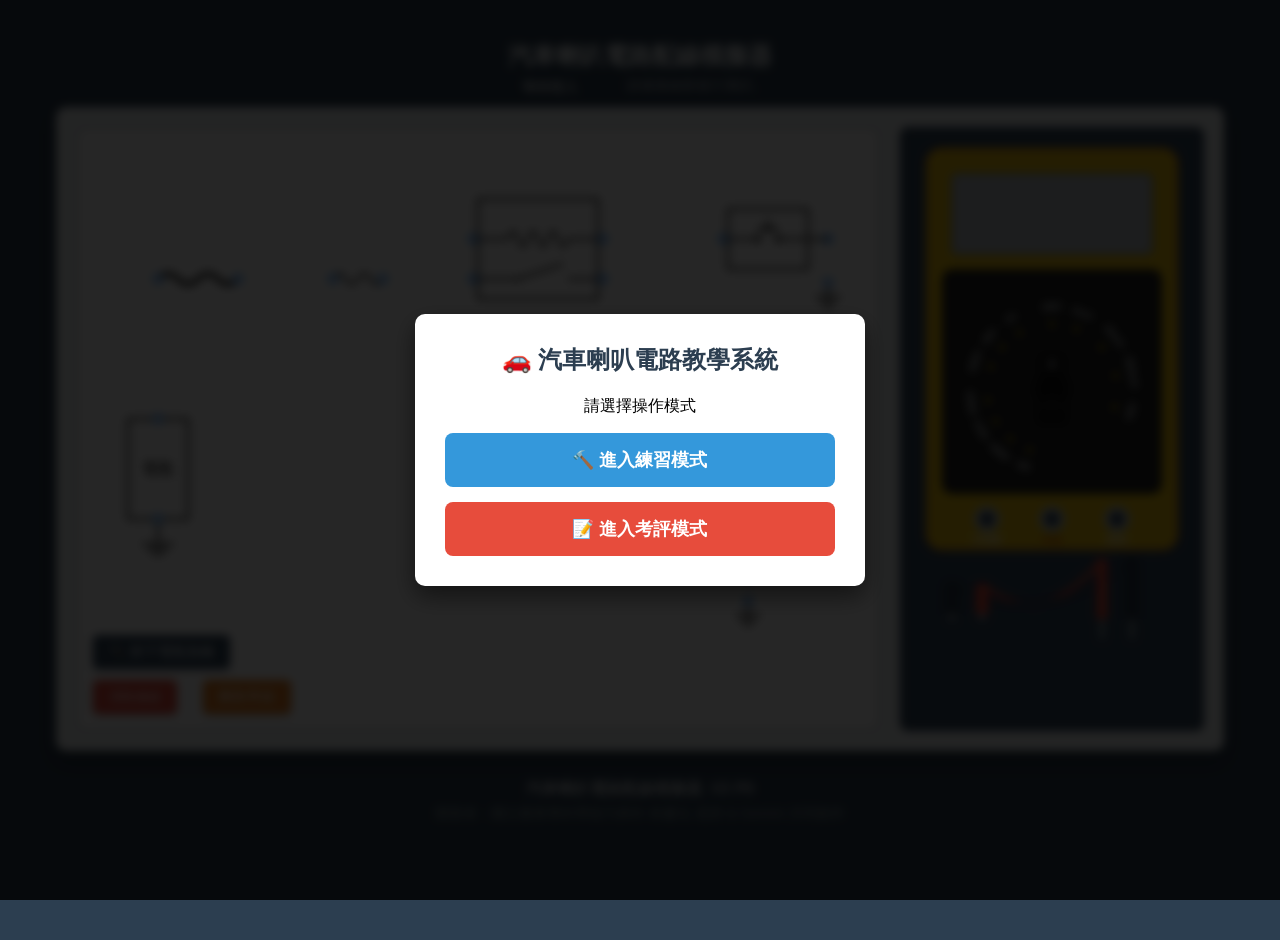
==== commit 1ab4d803: "喇叭單元：拆下電瓶負極斷電量電阻、帶電量電阻警示" ====
--- a/units/horn/index.html
+++ b/units/horn/index.html
@@ -91,6 +91,7 @@
             <div id="resultDetails" style="text-align:left; background:#ecf0f1; padding:10px; border-radius:5px; margin-bottom:20px;"></div>
             <div class="result-actions">
                 <button onclick="exportSubmission()" class="btn-upload">📦 匯出提交檔</button>
+                <button onclick="uploadResult()" class="btn-cloud">☁️ 上傳成績</button>
                 <button onclick="downloadCSV()" class="btn-download">💾 下載成績檔（交給老師）</button>
                 <button onclick="location.reload()" class="btn-restart">🔄 重新開始</button>
             </div>
@@ -104,6 +105,7 @@
         <span id="statusMsg">請連接線路進行測試。</span>
     </div>
 
+    <p id="meterSafety" role="alert" class="meter-safety hidden"></p>
     <div class="main-layout">
         <div class="circuit-area">
             <svg id="circuitSvg" width="800" height="500" viewBox="0 0 800 500">
@@ -139,6 +141,7 @@
             </svg>
             <button id="clearBtn" class="clear-btn">清除連線</button>
             <button id="deleteWireBtn" class="del-btn" onclick="toggleDeleteMode()">刪除單線</button>
+            <button id="isolateBtn" class="iso-btn" onclick="toggleBatteryIsolation()" title="量電阻前先斷電，學生配線會保留">🔌 拆下電瓶負極</button>
             <div class="controls-container">
                 <button id="faultBtn" class="action-btn btn-fault hidden">故障設定</button>
                 <button id="toExamBtn" class="action-btn btn-switch hidden" onclick="switchModeToExam()">切換至考評模式</button>
--- a/css/style.css
+++ b/css/style.css
@@ -91,6 +91,8 @@
         .clear-btn { position: absolute; bottom: 15px; left: 15px; padding: 8px 16px; background-color: #e74c3c; color: white; border: none; border-radius: 5px; cursor: pointer; box-shadow: 0 2px 5px rgba(0,0,0,0.2); z-index: 100; }
         .del-btn { position: absolute; bottom: 15px; left: 125px; padding: 8px 16px; background-color: #e67e22; color: white; border: none; border-radius: 5px; cursor: pointer; box-shadow: 0 2px 5px rgba(0,0,0,0.2); z-index: 100; font-family: "Microsoft JhengHei"; font-size: 14px; }
         .del-btn:hover { background-color: #d35400; }
+        .iso-btn { position: absolute; bottom: 60px; left: 15px; padding: 8px 16px; background-color: #34495e; color: white; border: none; border-radius: 5px; cursor: pointer; box-shadow: 0 2px 5px rgba(0,0,0,0.2); z-index: 100; font-family: "Microsoft JhengHei"; font-size: 14px; }
+        .iso-btn.isolated { background-color: #b9770e; }
         .del-btn.active-del { background-color: #c0392b; }
         #circuitSvg.delete-mode .wire { cursor: pointer; }
         #circuitSvg.delete-mode .wire:hover { stroke: #e74c3c; stroke-width: 5; }
@@ -137,6 +139,7 @@
 
         .result-actions { display: flex; gap: 10px; margin-top: 20px; }
         .btn-upload { background-color: #8e44ad; color: white; flex: 1; border: none; padding: 10px; border-radius: 5px; cursor: pointer; }
+        .btn-cloud { background-color: #1e8449; color: white; flex: 1; border: none; padding: 10px; border-radius: 5px; cursor: pointer; }
         .btn-download { background-color: #2c3e50; color: white; flex: 1; border: none; padding: 10px; border-radius: 5px; cursor: pointer; }
         .btn-restart { background-color: #95a5a6; color: white; flex: 1; border: none; padding: 10px; border-radius: 5px; cursor: pointer; }
 
@@ -178,7 +181,7 @@
     .circuit-area { box-sizing: border-box; width: 100%; padding: 10px; display: flex; flex-wrap: wrap; gap: 10px; align-items: center; }
     #circuitSvg { display: block; flex: 0 0 100%; width: 100%; height: auto; }
     .controls-container { position: static; flex-wrap: wrap; gap: 8px; }
-    .clear-btn, .del-btn { position: static; }
+    .clear-btn, .del-btn, .iso-btn { position: static; }
     .meter-area { flex: 0 0 auto; }
     .status-bar { height: auto; min-height: 20px; max-width: 100%; flex-wrap: wrap; justify-content: center; gap: 8px; }
     .control-bar { box-sizing: border-box; max-width: 100%; }
